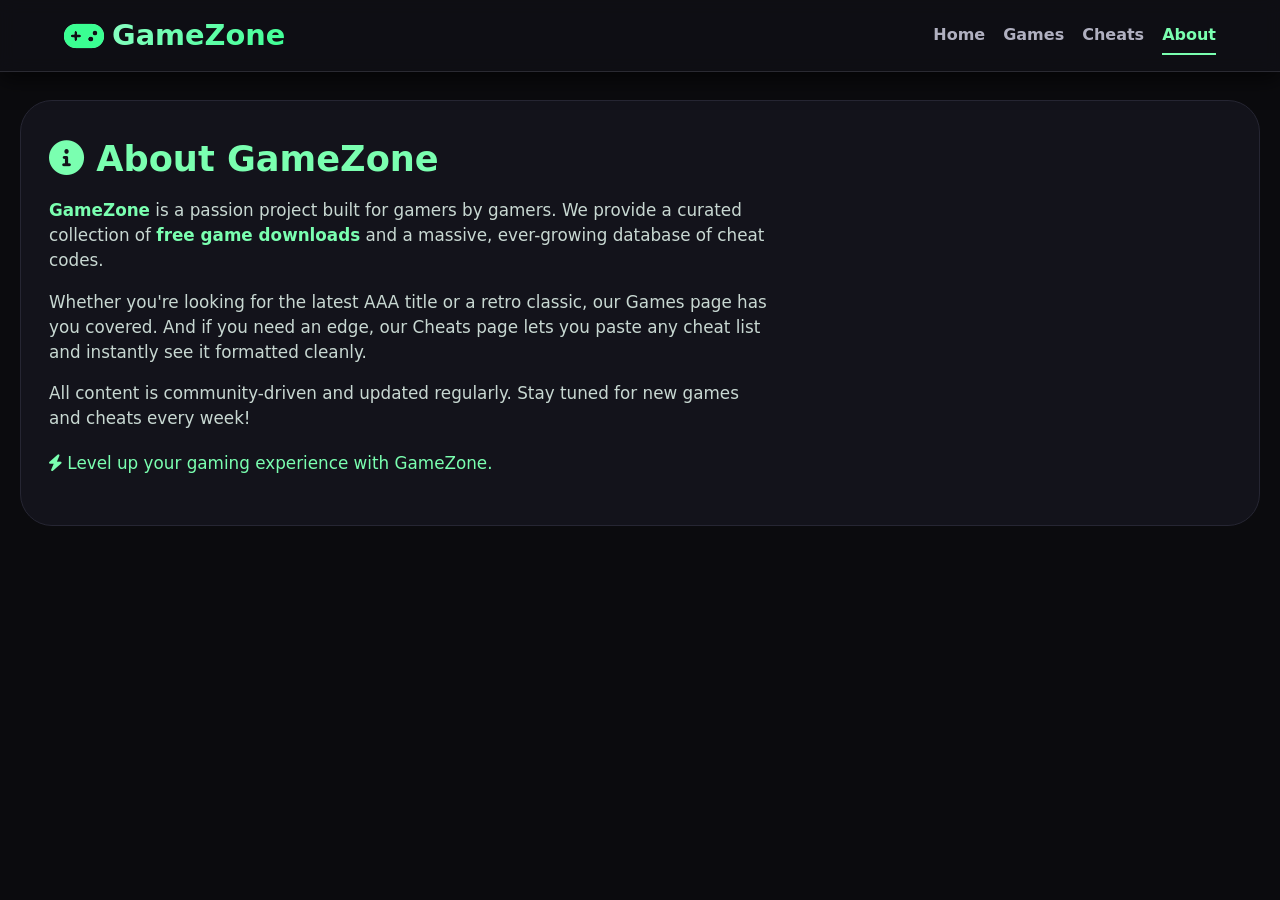
==== about.html @ 816627a4 "myself" ====
<!DOCTYPE html>
<html lang="en">
<head>
  <meta charset="UTF-8" />
  <meta name="viewport" content="width=device-width, initial-scale=1.0" />
  <title>GameZone · About</title>
  <link rel="stylesheet" href="https://cdnjs.cloudflare.com/ajax/libs/font-awesome/6.0.0-beta3/css/all.min.css" />
  <style>
    /* ---------- SHARED STYLES (copy to all pages) ---------- */
    * { margin: 0; padding: 0; box-sizing: border-box; font-family: 'Segoe UI', system-ui, sans-serif; }
    body { background: #0b0b0e; color: #f0f0f5; line-height: 1.5; min-height: 100vh; display: flex; flex-direction: column; }
    a { color: #7affb0; text-decoration: none; transition: 0.2s; }

    header {
      background: rgba(16, 16, 22, 0.85);
      backdrop-filter: blur(8px);
      border-bottom: 1px solid #2a2a32;
      padding: 14px 5%;
      display: flex;
      flex-wrap: wrap;
      align-items: center;
      justify-content: space-between;
      position: sticky;
      top: 0;
      z-index: 999;
      box-shadow: 0 8px 20px rgba(0,0,0,0.6);
    }
    .logo {
      font-size: 1.8rem;
      font-weight: 700;
      background: linear-gradient(135deg, #a0ffd0, #3aff92);
      -webkit-background-clip: text;
      -webkit-text-fill-color: transparent;
      display: flex;
      align-items: center;
      gap: 8px;
    }
    .logo i { -webkit-text-fill-color: initial; color: #3aff92; font-size: 2rem; }
    nav { display: flex; flex-wrap: wrap; gap: 6px 18px; }
    nav a {
      font-weight: 600;
      font-size: 1rem;
      padding: 6px 0;
      color: #b0b0c0;
      border-bottom: 2px solid transparent;
      transition: 0.25s;
    }
    nav a:hover, nav a.active { color: #7affb0; border-bottom-color: #7affb0; }

    .container { max-width: 1280px; margin: 0 auto; padding: 28px 20px 50px; width: 100%; flex: 1; }
    .about-box { background: #13131b; border: 1px solid #262633; border-radius: 32px; padding: 32px 28px; }
    .about-box h1 { color: #7affb0; font-size: 2.2rem; margin-bottom: 12px; }
    .about-box p { color: #c8d8d2; font-size: 1.05rem; margin-bottom: 16px; max-width: 720px; }
    .highlight-text { color: #7affb0; font-weight: 600; }

    @media (max-width: 480px) {
      header { flex-direction: column; align-items: stretch; gap: 8px; }
      nav { justify-content: center; }
    }
  </style>
</head>
<body>
  <header>
    <div class="logo"><i class="fas fa-gamepad"></i> GameZone</div>
    <nav>
      <a href="index.html">Home</a>
      <a href="games.html">Games</a>
      <a href="cheats.html">Cheats</a>
      <a href="about.html" class="active">About</a>
    </nav>
  </header>
  <div class="container">
    <div class="about-box">
      <h1><i class="fas fa-info-circle"></i> About GameZone</h1>
      <p><span class="highlight-text">GameZone</span> is a passion project built for gamers by gamers. We provide a curated collection of <span class="highlight-text">free game downloads</span> and a massive, ever-growing database of cheat codes.</p>
      <p>Whether you're looking for the latest AAA title or a retro classic, our Games page has you covered. And if you need an edge, our Cheats page lets you paste any cheat list and instantly see it formatted cleanly.</p>
      <p>All content is community-driven and updated regularly. Stay tuned for new games and cheats every week!</p>
      <p style="margin-top: 20px; color: #7affb0;"><i class="fas fa-bolt"></i> Level up your gaming experience with GameZone.</p>
    </div>
  </div>
</body>
</html>
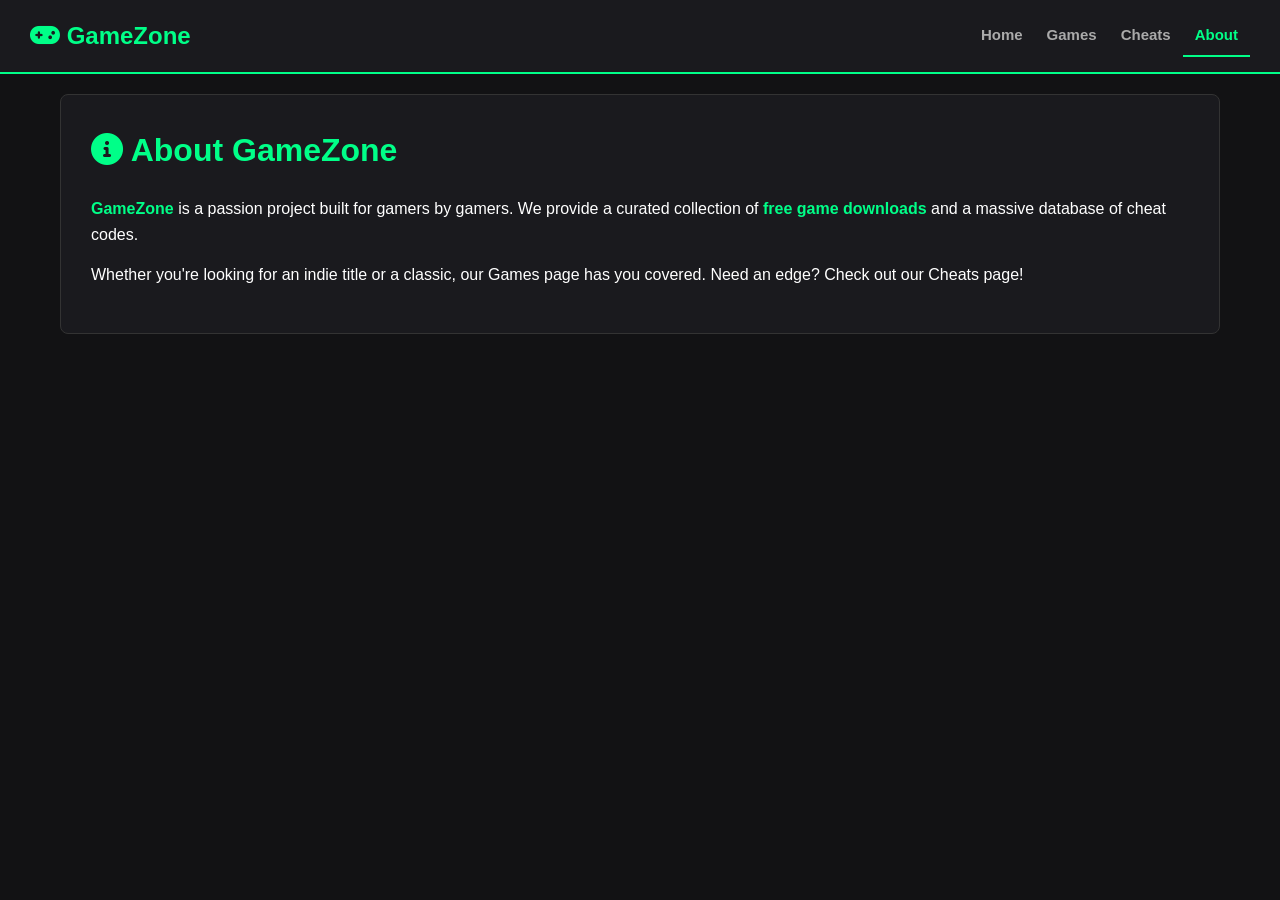
==== commit 09ae5833: "with new gemini i get help" ====
--- a/about.html
+++ b/about.html
@@ -5,59 +5,7 @@
   <meta name="viewport" content="width=device-width, initial-scale=1.0" />
   <title>GameZone · About</title>
   <link rel="stylesheet" href="https://cdnjs.cloudflare.com/ajax/libs/font-awesome/6.0.0-beta3/css/all.min.css" />
-  <style>
-    /* ---------- SHARED STYLES (copy to all pages) ---------- */
-    * { margin: 0; padding: 0; box-sizing: border-box; font-family: 'Segoe UI', system-ui, sans-serif; }
-    body { background: #0b0b0e; color: #f0f0f5; line-height: 1.5; min-height: 100vh; display: flex; flex-direction: column; }
-    a { color: #7affb0; text-decoration: none; transition: 0.2s; }
-
-    header {
-      background: rgba(16, 16, 22, 0.85);
-      backdrop-filter: blur(8px);
-      border-bottom: 1px solid #2a2a32;
-      padding: 14px 5%;
-      display: flex;
-      flex-wrap: wrap;
-      align-items: center;
-      justify-content: space-between;
-      position: sticky;
-      top: 0;
-      z-index: 999;
-      box-shadow: 0 8px 20px rgba(0,0,0,0.6);
-    }
-    .logo {
-      font-size: 1.8rem;
-      font-weight: 700;
-      background: linear-gradient(135deg, #a0ffd0, #3aff92);
-      -webkit-background-clip: text;
-      -webkit-text-fill-color: transparent;
-      display: flex;
-      align-items: center;
-      gap: 8px;
-    }
-    .logo i { -webkit-text-fill-color: initial; color: #3aff92; font-size: 2rem; }
-    nav { display: flex; flex-wrap: wrap; gap: 6px 18px; }
-    nav a {
-      font-weight: 600;
-      font-size: 1rem;
-      padding: 6px 0;
-      color: #b0b0c0;
-      border-bottom: 2px solid transparent;
-      transition: 0.25s;
-    }
-    nav a:hover, nav a.active { color: #7affb0; border-bottom-color: #7affb0; }
-
-    .container { max-width: 1280px; margin: 0 auto; padding: 28px 20px 50px; width: 100%; flex: 1; }
-    .about-box { background: #13131b; border: 1px solid #262633; border-radius: 32px; padding: 32px 28px; }
-    .about-box h1 { color: #7affb0; font-size: 2.2rem; margin-bottom: 12px; }
-    .about-box p { color: #c8d8d2; font-size: 1.05rem; margin-bottom: 16px; max-width: 720px; }
-    .highlight-text { color: #7affb0; font-weight: 600; }
-
-    @media (max-width: 480px) {
-      header { flex-direction: column; align-items: stretch; gap: 8px; }
-      nav { justify-content: center; }
-    }
-  </style>
+  <link rel="stylesheet" href="style.css" />
 </head>
 <body>
   <header>
@@ -72,10 +20,8 @@
   <div class="container">
     <div class="about-box">
       <h1><i class="fas fa-info-circle"></i> About GameZone</h1>
-      <p><span class="highlight-text">GameZone</span> is a passion project built for gamers by gamers. We provide a curated collection of <span class="highlight-text">free game downloads</span> and a massive, ever-growing database of cheat codes.</p>
-      <p>Whether you're looking for the latest AAA title or a retro classic, our Games page has you covered. And if you need an edge, our Cheats page lets you paste any cheat list and instantly see it formatted cleanly.</p>
-      <p>All content is community-driven and updated regularly. Stay tuned for new games and cheats every week!</p>
-      <p style="margin-top: 20px; color: #7affb0;"><i class="fas fa-bolt"></i> Level up your gaming experience with GameZone.</p>
+      <p><span class="highlight-text">GameZone</span> is a passion project built for gamers by gamers. We provide a curated collection of <span class="highlight-text">free game downloads</span> and a massive database of cheat codes.</p>
+      <p>Whether you're looking for an indie title or a classic, our Games page has you covered. Need an edge? Check out our Cheats page!</p>
     </div>
   </div>
 </body>
--- a/style.css
+++ b/style.css
@@ -0,0 +1,376 @@
+/* General Base Styles */
+* { 
+    box-sizing: border-box; 
+    margin: 0; 
+    padding: 0; 
+    font-family: 'Segoe UI', -apple-system, BlinkMacSystemFont, Roboto, sans-serif; 
+}
+body { 
+    background-color: #121214; 
+    color: #fff; 
+    line-height: 1.6; 
+}
+a { 
+    color: #00ff88; 
+    text-decoration: none; 
+    cursor: pointer; 
+}
+/* Prevents links from showing standard text underlines on hover */
+a:hover { 
+    text-decoration: none; 
+}
+
+/* Header & Responsive Navigation */
+header { 
+    background-color: #1a1a1e; 
+    padding: 15px 5%; 
+    display: flex; 
+    flex-direction: column;
+    align-items: center; 
+    gap: 15px;
+    border-bottom: 2px solid #00ff88; 
+    position: sticky; 
+    top: 0; 
+    z-index: 100; 
+}
+.logo { 
+    font-size: 24px; 
+    font-weight: bold; 
+    color: #00ff88; 
+}
+nav {
+    display: flex;
+    flex-wrap: wrap;
+    justify-content: center;
+    gap: 10px;
+}
+/* CHANGED: Target navigation hyperlinks instead of old button tags */
+nav a { 
+    background: none; 
+    border: none; 
+    color: #aaa; 
+    font-size: 15px; 
+    cursor: pointer; 
+    font-weight: 600; 
+    padding: 8px 12px; 
+    transition: 0.3s; 
+    display: inline-block;
+}
+/* CHANGED: Applies underline effects directly to navigation link actions */
+nav a:hover, nav a.active { 
+    color: #00ff88; 
+    border-bottom: 2px solid #00ff88; 
+}
+
+/* Container Structure */
+.container { 
+    max-width: 1200px; 
+    margin: 20px auto; 
+    padding: 0 20px; 
+}
+/* REMOVED .page and .page.active toggle rules because pages no longer hide/show on a single index path */
+h1 { 
+    margin-bottom: 20px; 
+    color: #00ff88; 
+    font-size: 2rem;
+}
+.section-title {
+    margin: 25px 0 15px;
+}
+
+/* Responsive Search Bar */
+.search-container { 
+    margin-bottom: 25px; 
+}
+.search-bar { 
+    width: 100%; 
+    padding: 14px 20px; 
+    background-color: #222226; 
+    border: 1px solid #444; 
+    border-radius: 25px; 
+    color: #fff; 
+    font-size: 16px; 
+    outline: none; 
+    transition: 0.3s; 
+}
+.search-bar:focus { 
+    border-color: #00ff88; 
+    box-shadow: 0 0 8px rgba(0, 255, 136, 0.4); 
+}
+
+/* Hero Banner Component */
+.hero-banner {
+    background: #1a1a1e; 
+    padding: 40px 20px; 
+    border-radius: 8px; 
+    border: 1px solid #333; 
+    text-align: center; 
+    margin-bottom: 30px;
+}
+.hero-banner p {
+    color: #aaa; 
+    margin: 15px 0 25px;
+}
+.hero-buttons {
+    display: flex; 
+    flex-direction: column;
+    gap: 15px; 
+    justify-content: center;
+}
+
+/* Auto-Adapting Grid (No Media Queries Needed For Layout) */
+.grid { 
+    display: grid; 
+    grid-template-columns: repeat(auto-fill, minmax(260px, 1fr)); 
+    gap: 20px; 
+}
+.card { 
+    background-color: #1a1a1e; 
+    border: 1px solid #333; 
+    border-radius: 8px; 
+    padding: 20px; 
+    display: flex;
+    flex-direction: column;
+    justify-content: space-between;
+    transition: 0.3s; 
+}
+.card:hover { 
+    transform: translateY(-5px); 
+    border-color: #00ff88; 
+}
+.card h3 { 
+    margin-bottom: 10px; 
+}
+
+/* UI Buttons & Hyperlink Action Components */
+.btn { 
+    display: block; 
+    padding: 12px 20px; 
+    font-weight: bold; 
+    border-radius: 5px; 
+    border: none; 
+    cursor: pointer; 
+    text-align: center; 
+    margin-top: 15px; 
+    width: 100%; 
+    transition: 0.3s; 
+}
+.accent-btn {
+    background-color: #00ff88; 
+    color: #121214; 
+}
+.accent-btn:hover { 
+    background-color: #00cc6e; 
+    color: #121214; /* Keep text dark color on hover */
+}
+.dark-btn {
+    background: #333; 
+    color: #fff;
+}
+.dark-btn:hover {
+    background: #444;
+    color: #fff; /* Keep text white color on hover */
+}
+
+/* Responsive Cheats Split Screen Layout */
+.cheats-layout { 
+    display: flex; 
+    flex-direction: column;
+    gap: 30px; 
+}
+.main-cheats-content { 
+    order: 1;
+}
+.related-sidebar { 
+    order: 2;
+    background-color: #1a1a1e; 
+    padding: 20px; 
+    border-radius: 8px; 
+    border: 1px solid #333; 
+}
+.related-sidebar h3 { 
+    margin-bottom: 15px; 
+    color: #00ff88; 
+    padding-bottom: 5px; 
+    border-bottom: 1px solid #333; 
+}
+.related-list { 
+    list-style: none; 
+}
+.related-list li { 
+    margin-bottom: 12px; 
+}
+
+/* Cheat Items Display */
+.cheat-detail-box { 
+    background-color: #1a1a1e; 
+    padding: 20px; 
+    border-radius: 8px; 
+    border: 1px solid #333; 
+    margin-top: 15px; 
+}
+.cheat-item { 
+    background: #222226; 
+    padding: 15px; 
+    border-radius: 6px; 
+    margin-bottom: 15px; 
+    border-left: 4px solid #00ff88; 
+}
+.back-link { 
+    display: inline-block; 
+    margin-bottom: 15px; 
+    color: #aaa; 
+    font-weight: bold; 
+}
+
+/* About Box */
+.about-box {
+    background: #1a1a1e; 
+    padding: 30px; 
+    border-radius: 8px; 
+    border: 1px solid #333;
+}
+.about-box p {
+    margin-bottom: 15px;
+}
+.highlight-text {
+    color: #00ff88; 
+    font-weight: bold;
+}
+
+/* Desktop Media Queries */
+@media (min-width: 768px) {
+    header {
+        flex-direction: row;
+        justify-content: space-between;
+        padding: 15px 30px;
+    }
+    nav {
+        gap: 0;
+    }
+    .hero-buttons {
+        flex-direction: row;
+    }
+    /* Fixed: Prevents the inline hero-buttons (a links) from taking up 100% width on desktop layout */
+    .hero-buttons .btn {
+        width: auto;
+        margin-top: 0;
+    }
+    .hero-banner {
+        padding: 50px;
+    }
+    .cheats-layout { 
+        flex-direction: row; 
+    }
+    .main-cheats-content { 
+        flex: 3; 
+        order: 1;
+    }
+    .related-sidebar { 
+        flex: 1; 
+        order: 2;
+        height: fit-content; 
+    }
+}
+
+/* Cheats Page Fixes and Search Box Layout additions */
+.controls { 
+    margin-bottom: 30px; 
+    display: flex; 
+    flex-direction: column; 
+    align-items: center; 
+    gap: 15px; 
+}
+
+.search-box { 
+    background-color: #1f1f1f; 
+    color: #ffffff; 
+    border: 2px solid #333; 
+    padding: 12px 20px; 
+    font-size: 16px; 
+    border-radius: 5px; 
+    outline: none; 
+    width: 100%; 
+    max-width: 300px; 
+    transition: border-color 0.3s ease; 
+}
+
+.search-box:focus { 
+    border-color: #00ffcc; 
+}
+
+select { 
+    background-color: #1f1f1f; 
+    color: #00ffcc; 
+    border: 2px solid #00ffcc; 
+    padding: 10px 20px; 
+    font-size: 16px; 
+    border-radius: 5px; 
+    outline: none; 
+    cursor: pointer; 
+    width: 100%; 
+    max-width: 344px; 
+}
+
+#cheats-container { 
+    max-width: 600px; 
+    margin: 0 auto; 
+    text-align: left; 
+}
+
+.cheat-card { 
+    background-color: #1f1f1f; 
+    border-left: 5px solid #00ffcc; 
+    padding: 15px; 
+    margin-bottom: 15px; 
+    border-radius: 4px; 
+    box-shadow: 0 4px 6px rgba(0,0,0,0.3); 
+}
+
+.cheat-name { 
+    font-size: 18px; 
+    font-weight: bold; 
+    margin-bottom: 5px; 
+    color: #ffffff; 
+}
+
+.cheat-code { 
+    display: inline-block; 
+    background-color: #333333; 
+    color: #ff007f; 
+    font-family: monospace; 
+    padding: 4px 8px; 
+    border-radius: 4px; 
+    font-size: 16px; 
+    font-weight: bold; 
+    margin-bottom: 8px; 
+    border: 1px solid #555; 
+}
+
+.cheat-desc { 
+    color: #aaaaaa; 
+    font-size: 14px; 
+    margin: 0; 
+}
+
+#cheats-games-grid { 
+    display: grid; 
+    grid-template-columns: repeat(auto-fit, minmax(200px, 1fr)); 
+    gap: 20px; 
+    max-width: 1000px; 
+    margin: 30px auto; 
+}
+
+.card { 
+    background-color: #1f1f1f; 
+    border: 1px solid #333; 
+    padding: 20px; 
+    border-radius: 8px; 
+    text-align: center; 
+    transition: transform 0.2s; 
+}
+
+.card:hover { 
+    transform: translateY(-5px); 
+    border-color: #00ffcc; 
+}
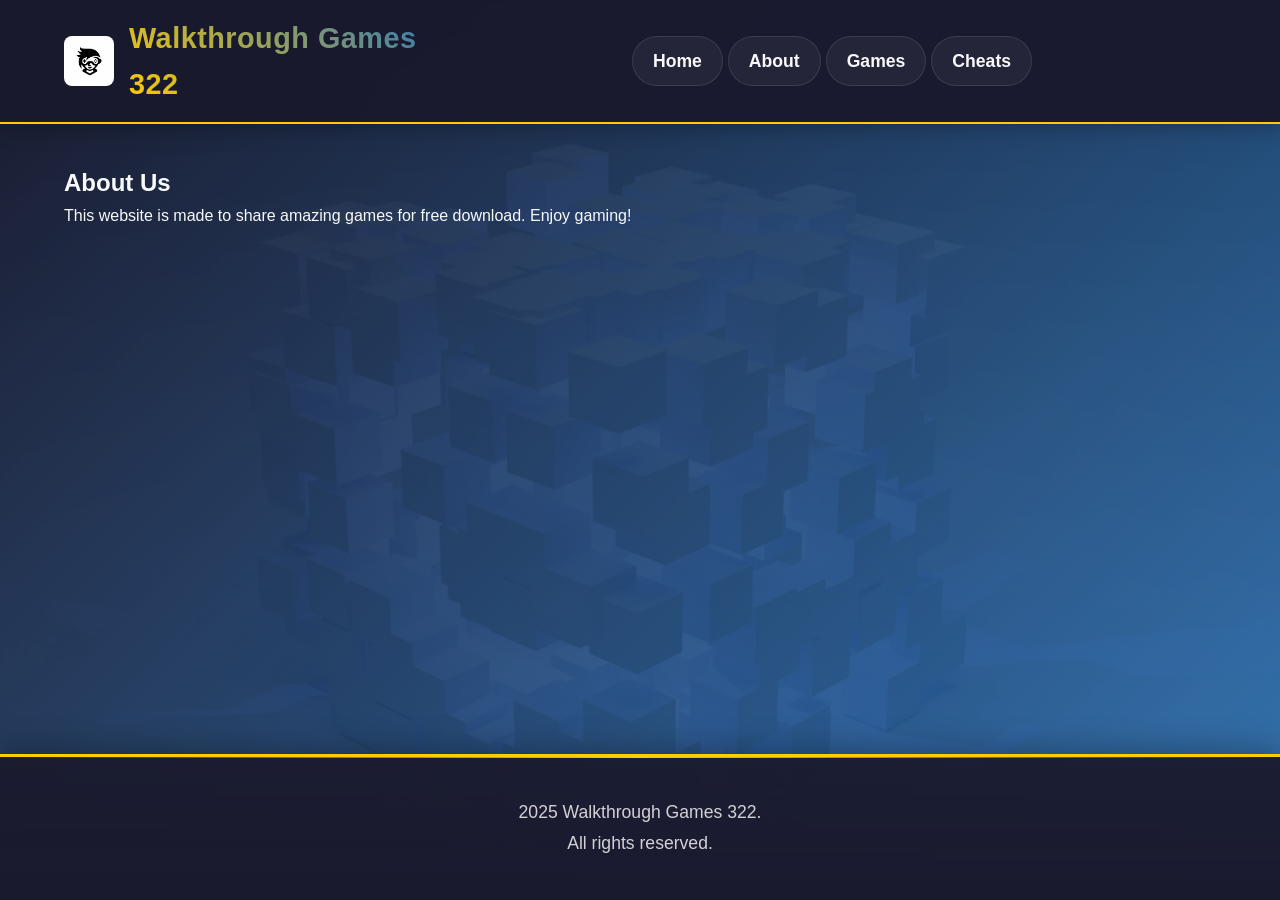
==== commit b00c462b: "my actual web" ====
--- a/about.html
+++ b/about.html
@@ -1,28 +1,42 @@
+<!-- about.html -->
 <!DOCTYPE html>
 <html lang="en">
 <head>
-  <meta charset="UTF-8" />
-  <meta name="viewport" content="width=device-width, initial-scale=1.0" />
-  <title>GameZone · About</title>
-  <link rel="stylesheet" href="https://cdnjs.cloudflare.com/ajax/libs/font-awesome/6.0.0-beta3/css/all.min.css" />
-  <link rel="stylesheet" href="style.css" />
+<link rel="icon" href="favicon.ico" type="image/x-icon">
+
+  <meta charset="UTF-8">
+  <meta name="viewport" content="width=device-width, initial-scale=1.0">
+  <title>About - Walkthrough Games 322</title>
+  <link rel="stylesheet" href="style.css">
+  <link href="https://fonts.googleapis.com/css2?family=Open+Sans&display=swap" rel="stylesheet">
 </head>
 <body>
-  <header>
-    <div class="logo"><i class="fas fa-gamepad"></i> GameZone</div>
-    <nav>
+
+<header>
+  <div class="header-left">
+    <img src="images/logo.png" alt="Walkthrough Games 322 Logo" class="logo">
+    <h1>Walkthrough Games 322</h1>
+  </div>
+  <nav>
+    
       <a href="index.html">Home</a>
+      <a href="about.html">About</a>
       <a href="games.html">Games</a>
-      <a href="cheats.html">Cheats</a>
-      <a href="about.html" class="active">About</a>
-    </nav>
-  </header>
-  <div class="container">
-    <div class="about-box">
-      <h1><i class="fas fa-info-circle"></i> About GameZone</h1>
-      <p><span class="highlight-text">GameZone</span> is a passion project built for gamers by gamers. We provide a curated collection of <span class="highlight-text">free game downloads</span> and a massive database of cheat codes.</p>
-      <p>Whether you're looking for an indie title or a classic, our Games page has you covered. Need an edge? Check out our Cheats page!</p>
-    </div>
-  </div>
+       <a href="cheats.html">Cheats</a>
+    
+  </nav>
+</header>
+
+<main>
+  <section class="about-section fade-in">
+    <h2>About Us</h2>
+    <p>This website is made to share amazing games for free download. Enjoy gaming!</p>
+  </section>
+</main>
+<footer>
+  <p> 2025 Walkthrough Games 322. <br> All rights reserved.</p>
+</footer>
+
+
 </body>
-</html>+</html>
--- a/style.css
+++ b/style.css
@@ -1,376 +1,1029 @@
-/* General Base Styles */
-* { 
-    box-sizing: border-box; 
-    margin: 0; 
-    padding: 0; 
-    font-family: 'Segoe UI', -apple-system, BlinkMacSystemFont, Roboto, sans-serif; 
-}
-body { 
-    background-color: #121214; 
-    color: #fff; 
-    line-height: 1.6; 
-}
-a { 
-    color: #00ff88; 
-    text-decoration: none; 
-    cursor: pointer; 
-}
-/* Prevents links from showing standard text underlines on hover */
-a:hover { 
-    text-decoration: none; 
-}
-
-/* Header & Responsive Navigation */
-header { 
-    background-color: #1a1a1e; 
-    padding: 15px 5%; 
-    display: flex; 
+* {
+  box-sizing: border-box;
+  margin: 0;
+  padding: 0;
+}
+
+/* Modern Color Palette */
+:root {
+  --primary: #2a75bb; /* Nintendo blue */
+  --secondary: #ffcc00; /* Nintendo yellow */
+  --dark: #1a1a2e;
+  --light: #f8f9fa;
+  --accent: #e63946;
+  --success: #4CAF50;
+  --info: #00b4d8;
+  --search-bg: rgba(255, 255, 255, 0.1);
+  --card-bg: rgba(255, 255, 255, 0.08);
+}
+
+/* Modern Base Styles */
+body {
+  margin: 0;
+  font-family: 'Poppins', 'Segoe UI', Tahoma, Geneva, Verdana, sans-serif;
+  background-color: var(--dark);
+  color: var(--light);
+  background-image: url('images/gaming-bg.jpg');
+  background-size: cover;
+  background-attachment: fixed;
+  background-position: center;
+  background-repeat: no-repeat;
+  line-height: 1.6;
+  min-height: 100vh;
+  display: flex;
+  flex-direction: column;
+}
+
+/* Modern Overlay */
+body::before {
+  content: "";
+  position: fixed;
+  top: 0;
+  left: 0;
+  right: 0;
+  bottom: 0;
+  background: linear-gradient(135deg, rgba(26, 26, 46, 0.95) 0%, rgba(42, 117, 187, 0.85) 100%);
+  z-index: -1;
+}
+
+/* Loading Animation */
+.loading::before {
+  content: '';
+  position: fixed;
+  top: 0;
+  left: 0;
+  right: 0;
+  bottom: 0;
+  background: var(--dark);
+  z-index: 9999;
+  display: flex;
+  justify-content: center;
+  align-items: center;
+}
+
+.loading::after {
+  content: '';
+  width: 50px;
+  height: 50px;
+  border: 5px solid rgba(255, 255, 255, 0.1);
+  border-radius: 50%;
+  border-top-color: var(--secondary);
+  animation: spin 1s linear infinite;
+}
+
+@keyframes spin {
+  to { transform: rotate(360deg); }
+}
+
+/* ===== HEADER & NAVIGATION ===== */
+header {
+  background-color: rgba(26, 26, 46, 0.98);
+  padding: 15px 5%;
+  box-shadow: 0 4px 20px rgba(0, 0, 0, 0.25);
+  position: sticky;
+  top: 0;
+  z-index: 1000;
+  display: flex;
+  align-items: center;
+  justify-content: space-between;
+  flex-wrap: wrap;
+  backdrop-filter: blur(15px);
+  -webkit-backdrop-filter: blur(15px);
+  border-bottom: 2px solid var(--secondary);
+}
+
+.header-left {
+  display: flex;
+  align-items: center;
+  gap: 15px;
+  flex: 1;
+  min-width: 250px;
+}
+
+.logo {
+  height: 50px;
+  width: auto;
+  transition: transform 0.3s ease;
+  border-radius: 8px;
+}
+
+.logo:hover {
+  transform: rotate(5deg) scale(1.1);
+  box-shadow: 0 0 15px rgba(255, 204, 0, 0.5);
+}
+
+header h1 {
+  margin: 0;
+  font-size: 1.8rem;
+  font-weight: 800;
+  background: linear-gradient(45deg, var(--secondary), var(--primary));
+  -webkit-background-clip: text;
+  background-clip: text;
+  color: transparent;
+  transition: all 0.3s ease;
+  letter-spacing: 0.5px;
+}
+
+header h1:hover {
+  text-shadow: 0 0 20px rgba(255, 204, 0, 0.7);
+}
+
+/* Modern Navigation */
+nav {
+  display: flex;
+  gap: 5px;
+  flex-wrap: wrap;
+  justify-content: center;
+  flex: 2;
+  min-width: 300px;
+}
+
+nav a {
+  text-decoration: none;
+  color: var(--light);
+  font-weight: 600;
+  font-size: 1.1rem;
+  padding: 10px 20px;
+  border-radius: 30px;
+  transition: all 0.3s ease;
+  position: relative;
+  display: inline-block;
+  text-align: center;
+  background: rgba(255, 255, 255, 0.05);
+  border: 1px solid rgba(255, 255, 255, 0.1);
+}
+
+nav a:hover {
+  color: var(--secondary);
+  background: rgba(42, 117, 187, 0.2);
+  transform: translateY(-2px);
+  box-shadow: 0 5px 15px rgba(42, 117, 187, 0.3);
+}
+
+nav a.active {
+  color: var(--secondary);
+  background: rgba(42, 117, 187, 0.3);
+  border-color: var(--secondary);
+  box-shadow: 0 0 15px rgba(255, 204, 0, 0.3);
+}
+
+/* ===== SEARCH BAR ===== */
+.search-container {
+  display: flex;
+  gap: 10px;
+  margin: 15px auto;
+  max-width: 500px;
+  width: 100%;
+  justify-content: center;
+  order: 3;
+  flex-basis: 100%;
+}
+
+.search-input {
+  flex: 1;
+  padding: 12px 20px;
+  border: 2px solid rgba(255, 255, 255, 0.2);
+  border-radius: 30px;
+  background: var(--search-bg);
+  color: var(--light);
+  font-size: 1rem;
+  backdrop-filter: blur(10px);
+  transition: all 0.3s ease;
+  min-width: 200px;
+}
+
+.search-input:focus {
+  outline: none;
+  border-color: var(--secondary);
+  background: rgba(255, 255, 255, 0.15);
+  box-shadow: 0 0 20px rgba(255, 204, 0, 0.3);
+}
+
+.search-button {
+  padding: 12px 25px;
+  background: linear-gradient(45deg, var(--primary), var(--info));
+  color: white;
+  border: none;
+  border-radius: 30px;
+  font-weight: 600;
+  cursor: pointer;
+  transition: all 0.3s ease;
+  display: flex;
+  align-items: center;
+  gap: 8px;
+  white-space: nowrap;
+}
+
+.search-button:hover {
+  background: linear-gradient(45deg, var(--info), var(--primary));
+  transform: translateY(-2px);
+  box-shadow: 0 8px 20px rgba(42, 117, 187, 0.4);
+}
+
+/* Search Results Dropdown */
+.search-results {
+  position: absolute;
+  top: 100%;
+  left: 0;
+  right: 0;
+  background: rgba(26, 26, 46, 0.98);
+  border-radius: 10px;
+  margin-top: 10px;
+  padding: 15px;
+  box-shadow: 0 10px 30px rgba(0, 0, 0, 0.4);
+  border: 1px solid rgba(255, 255, 255, 0.1);
+  backdrop-filter: blur(20px);
+  z-index: 1000;
+  display: none;
+  max-height: 400px;
+  overflow-y: auto;
+}
+
+.search-result-item {
+  padding: 12px 15px;
+  margin: 5px 0;
+  background: rgba(255, 255, 255, 0.05);
+  border-radius: 8px;
+  cursor: pointer;
+  transition: all 0.3s ease;
+  border-left: 3px solid transparent;
+}
+
+.search-result-item:hover {
+  background: rgba(42, 117, 187, 0.2);
+  border-left-color: var(--secondary);
+  transform: translateX(5px);
+}
+
+.search-result-item h4 {
+  color: var(--secondary);
+  margin-bottom: 5px;
+  font-size: 1.1rem;
+}
+
+.search-result-item p {
+  color: rgba(255, 255, 255, 0.7);
+  font-size: 0.9rem;
+  margin: 0;
+}
+
+/* ===== MAIN CONTENT ===== */
+main {
+  padding: 40px 5%;
+  flex: 1;
+  position: relative;
+  max-width: 1400px;
+  margin: 0 auto;
+  width: 100%;
+}
+
+/* Modern Cards */
+.card {
+  background: var(--card-bg);
+  backdrop-filter: blur(15px);
+  -webkit-backdrop-filter: blur(15px);
+  border-radius: 15px;
+  padding: 30px;
+  box-shadow: 0 10px 40px rgba(0, 0, 0, 0.3);
+  border: 1px solid rgba(255, 255, 255, 0.1);
+  transition: transform 0.3s ease, box-shadow 0.3s ease;
+  margin-bottom: 30px;
+}
+
+.card:hover {
+  transform: translateY(-8px);
+  box-shadow: 0 15px 50px rgba(0, 0, 0, 0.4);
+  border-color: rgba(255, 204, 0, 0.3);
+}
+
+/* ===== HOME SECTION ===== */
+.home-section {
+  text-align: center;
+  padding: 60px 20px;
+  background: rgba(26, 26, 46, 0.6);
+  border-radius: 20px;
+  backdrop-filter: blur(10px);
+  margin: 30px auto;
+  max-width: 1000px;
+  border: 2px solid rgba(255, 204, 0, 0.2);
+  box-shadow: 0 20px 60px rgba(0, 0, 0, 0.4);
+}
+
+.home-section h2 {
+  font-size: 2.8rem;
+  margin-bottom: 20px;
+  background: linear-gradient(45deg, var(--secondary), var(--primary));
+  -webkit-background-clip: text;
+  background-clip: text;
+  color: transparent;
+  text-shadow: 0 5px 15px rgba(0, 0, 0, 0.3);
+}
+
+.home-section p {
+  font-size: 1.2rem;
+  color: rgba(255, 255, 255, 0.9);
+  max-width: 700px;
+  margin: 0 auto 30px;
+  line-height: 1.8;
+}
+
+/* ===== GAMES & CHEATS SECTIONS ===== */
+.games-section, .cheats-section {
+  padding: 40px 0;
+}
+
+.games-section h2, .cheats-section h2 {
+  text-align: center;
+  font-size: 2.5rem;
+  margin-bottom: 40px;
+  color: var(--secondary);
+  position: relative;
+  padding-bottom: 15px;
+}
+
+.games-section h2::after, .cheats-section h2::after {
+  content: '';
+  position: absolute;
+  bottom: 0;
+  left: 50%;
+  transform: translateX(-50%);
+  width: 100px;
+  height: 4px;
+  background: linear-gradient(90deg, transparent, var(--secondary), transparent);
+  border-radius: 2px;
+}
+
+/* Game Cards */
+.game-card {
+  background: var(--card-bg);
+  backdrop-filter: blur(15px);
+  border-radius: 15px;
+  padding: 25px;
+  margin-bottom: 25px;
+  transition: all 0.3s ease;
+  border: 1px solid rgba(255, 255, 255, 0.1);
+  display: flex;
+  flex-wrap: wrap;
+  gap: 25px;
+  align-items: center;
+}
+
+.game-card:hover {
+  transform: translateY(-5px);
+  border-color: var(--secondary);
+  box-shadow: 0 15px 40px rgba(255, 204, 0, 0.2);
+}
+
+.game-card img {
+  width: 200px;
+  height: 140px;
+  object-fit: cover;
+  border-radius: 12px;
+  flex-shrink: 0;
+  box-shadow: 0 8px 25px rgba(0, 0, 0, 0.5);
+  border: 2px solid rgba(255, 255, 255, 0.1);
+}
+
+.game-info {
+  flex: 1 1 300px;
+  display: flex;
+  flex-direction: column;
+  justify-content: center;
+  color: var(--light);
+}
+
+.game-title {
+  font-size: 1.8rem;
+  font-weight: 700;
+  margin-bottom: 12px;
+  background: linear-gradient(45deg, var(--secondary), var(--primary));
+  -webkit-background-clip: text;
+  color: transparent;
+  letter-spacing: 0.5px;
+}
+
+.game-description {
+  font-size: 1.1rem;
+  margin-bottom: 20px;
+  line-height: 1.7;
+  color: rgba(255, 255, 255, 0.9);
+}
+
+/* ===== CHEATS SYSTEM ===== */
+.cheats-container {
+  display: grid;
+  grid-template-columns: 1fr 3fr;
+  gap: 30px;
+  margin-top: 30px;
+}
+
+.button-row {
+  display: grid;
+  grid-template-columns: repeat(auto-fill, minmax(200px, 1fr));
+  gap: 15px;
+  margin-bottom: 20px;
+}
+
+.cheat-btn {
+  padding: 15px 20px;
+  background: rgba(255, 255, 255, 0.05);
+  color: white;
+  border: 2px solid rgba(255, 255, 255, 0.1);
+  border-radius: 10px;
+  cursor: pointer;
+  transition: all 0.3s ease;
+  font-weight: 600;
+  text-align: left;
+  font-size: 1.1rem;
+}
+
+.cheat-btn:hover, .cheat-btn.active {
+  background: linear-gradient(45deg, var(--primary), var(--info));
+  border-color: transparent;
+  transform: translateY(-3px) scale(1.02);
+  box-shadow: 0 8px 20px rgba(42, 117, 187, 0.4);
+}
+
+.cheat-text {
+  display: none;
+  background: rgba(26, 26, 46, 0.9);
+  padding: 35px;
+  border-radius: 15px;
+  border-left: 5px solid var(--secondary);
+  box-shadow: 0 10px 40px rgba(0, 0, 0, 0.4);
+  backdrop-filter: blur(10px);
+}
+
+.cheat-text.active {
+  display: block;
+  animation: fadeIn 0.5s ease-out;
+}
+
+.cheat-text h1 {
+  color: var(--secondary);
+  margin-top: 0;
+  font-size: 2.2rem;
+  border-bottom: 3px solid rgba(255, 204, 0, 0.3);
+  padding-bottom: 15px;
+  margin-bottom: 25px;
+}
+
+.cheat-text p {
+  margin: 15px 0;
+  padding-left: 20px;
+  position: relative;
+  font-size: 1.1rem;
+  line-height: 1.8;
+}
+
+.cheat-text p::before {
+  content: '▶';
+  color: var(--secondary);
+  position: absolute;
+  left: 0;
+  font-size: 0.9rem;
+}
+
+.action {
+  color: var(--accent);
+  font-weight: 700;
+  font-size: 1.2rem;
+  margin: 25px 0 15px !important;
+  padding-left: 0 !important;
+}
+
+.action::before {
+  content: '⚡';
+  margin-right: 10px;
+}
+
+/* ===== BUTTONS ===== */
+.btn {
+  display: inline-block;
+  background: linear-gradient(45deg, var(--primary), var(--info));
+  color: white;
+  padding: 14px 28px;
+  border: none;
+  border-radius: 50px;
+  font-size: 1.1rem;
+  font-weight: 600;
+  cursor: pointer;
+  transition: all 0.3s ease;
+  box-shadow: 0 6px 20px rgba(42, 117, 187, 0.4);
+  text-decoration: none;
+  text-align: center;
+  letter-spacing: 0.5px;
+}
+
+.btn:hover {
+  transform: translateY(-4px) scale(1.05);
+  box-shadow: 0 12px 25px rgba(42, 117, 187, 0.5);
+  background: linear-gradient(45deg, var(--info), var(--primary));
+}
+
+.toggle-game-details {
+  background: linear-gradient(45deg, var(--primary), var(--info));
+  color: white;
+  padding: 12px 24px;
+  border: none;
+  border-radius: 50px;
+  font-size: 1rem;
+  font-weight: 600;
+  cursor: pointer;
+  box-shadow: 0 4px 15px rgba(42, 117, 187, 0.3);
+  transition: all 0.3s ease;
+  margin-top: 15px;
+}
+
+.toggle-game-details:hover {
+  transform: translateY(-3px);
+  box-shadow: 0 8px 20px rgba(42, 117, 187, 0.4);
+  background: linear-gradient(45deg, var(--info), var(--primary));
+}
+
+.download-btn {
+  padding: 14px 28px;
+  background: linear-gradient(45deg, var(--success), #2e7d32);
+  color: white;
+  font-size: 1.1rem;
+  border: none;
+  border-radius: 50px;
+  cursor: pointer;
+  transition: all 0.3s ease;
+  font-weight: 600;
+  box-shadow: 0 6px 20px rgba(76, 175, 80, 0.4);
+  display: inline-flex;
+  align-items: center;
+  gap: 10px;
+  margin-top: 15px;
+}
+
+.download-btn:hover {
+  background: linear-gradient(45deg, #2e7d32, var(--success));
+  transform: translateY(-3px) scale(1.05);
+  box-shadow: 0 10px 25px rgba(76, 175, 80, 0.5);
+}
+
+.download-btn:disabled,
+.downloaded {
+  background: #2e7d32 !important;
+  cursor: default;
+  box-shadow: none;
+  transform: none !important;
+}
+
+/* ===== FOOTER ===== */
+footer {
+  background: linear-gradient(180deg, rgba(26, 26, 46, 0.95) 0%, rgba(26, 26, 46, 1) 100%);
+  text-align: center;
+  padding: 40px 5%;
+  font-size: 1rem;
+  position: relative;
+  width: 100%;
+  margin-top: auto;
+  border-top: 3px solid var(--secondary);
+  box-shadow: 0 -5px 30px rgba(0, 0, 0, 0.3);
+}
+
+footer::before {
+  content: '';
+  position: absolute;
+  top: 0;
+  left: 0;
+  right: 0;
+  height: 1px;
+  background: linear-gradient(90deg, transparent, var(--secondary), transparent);
+}
+
+footer p {
+  margin: 0;
+  color: rgba(255, 255, 255, 0.8);
+  font-size: 1.1rem;
+  line-height: 1.8;
+}
+
+.footer-links {
+  display: flex;
+  justify-content: center;
+  gap: 30px;
+  margin-bottom: 20px;
+  flex-wrap: wrap;
+}
+
+.footer-links a {
+  color: rgba(255, 255, 255, 0.8);
+  text-decoration: none;
+  transition: all 0.3s ease;
+  padding: 8px 15px;
+  border-radius: 20px;
+  background: rgba(255, 255, 255, 0.05);
+}
+
+.footer-links a:hover {
+  color: var(--secondary);
+  background: rgba(255, 204, 0, 0.1);
+  transform: translateY(-2px);
+}
+
+/* ===== ANIMATIONS ===== */
+@keyframes fadeIn {
+  from {
+    opacity: 0;
+    transform: translateY(30px);
+  }
+  to {
+    opacity: 1;
+    transform: translateY(0);
+  }
+}
+
+.fade-in {
+  animation: fadeIn 0.8s ease-out forwards;
+}
+
+@keyframes slideIn {
+  from {
+    opacity: 0;
+    transform: translateX(-20px);
+  }
+  to {
+    opacity: 1;
+    transform: translateX(0);
+  }
+}
+
+.slide-in {
+  animation: slideIn 0.5s ease-out forwards;
+}
+
+/* Back to Top Button */
+.back-to-top {
+  position: fixed;
+  bottom: 30px;
+  right: 30px;
+  background: linear-gradient(45deg, var(--primary), var(--info));
+  color: white;
+  width: 50px;
+  height: 50px;
+  border-radius: 50%;
+  border: none;
+  cursor: pointer;
+  display: none;
+  align-items: center;
+  justify-content: center;
+  font-size: 1.5rem;
+  z-index: 100;
+  box-shadow: 0 5px 20px rgba(42, 117, 187, 0.4);
+  transition: all 0.3s ease;
+}
+
+.back-to-top:hover {
+  transform: translateY(-5px) scale(1.1);
+  box-shadow: 0 10px 25px rgba(42, 117, 187, 0.6);
+}
+
+/* Toast Notifications */
+.toast {
+  position: fixed;
+  bottom: 30px;
+  left: 50%;
+  transform: translateX(-50%);
+  background: rgba(26, 26, 46, 0.95);
+  color: white;
+  padding: 15px 30px;
+  border-radius: 50px;
+  box-shadow: 0 10px 30px rgba(0, 0, 0, 0.4);
+  z-index: 1000;
+  opacity: 0;
+  transition: opacity 0.3s ease;
+  border: 2px solid var(--secondary);
+  backdrop-filter: blur(10px);
+}
+
+.toast.show {
+  opacity: 1;
+}
+
+.toast-success {
+  border-color: var(--success);
+  background: rgba(26, 26, 46, 0.95);
+}
+
+.toast-error {
+  border-color: var(--accent);
+  background: rgba(26, 26, 46, 0.95);
+}
+
+/* ===== RESPONSIVE DESIGN ===== */
+
+/* Large Desktops */
+@media (max-width: 1200px) {
+  .cheats-container {
+    grid-template-columns: 1fr;
+    gap: 20px;
+  }
+  
+  .button-row {
+    grid-template-columns: repeat(auto-fill, minmax(180px, 1fr));
+  }
+}
+
+/* Tablets and Small Laptops */
+@media (max-width: 992px) {
+  header {
     flex-direction: column;
-    align-items: center; 
     gap: 15px;
-    border-bottom: 2px solid #00ff88; 
-    position: sticky; 
-    top: 0; 
-    z-index: 100; 
-}
-.logo { 
-    font-size: 24px; 
-    font-weight: bold; 
-    color: #00ff88; 
-}
-nav {
-    display: flex;
-    flex-wrap: wrap;
+    text-align: center;
+  }
+  
+  .header-left {
+    flex-direction: column;
+    text-align: center;
+    min-width: auto;
+  }
+  
+  nav {
+    width: 100%;
     justify-content: center;
+  }
+  
+  nav a {
+    padding: 8px 15px;
+    font-size: 1rem;
+  }
+  
+  .search-container {
+    order: 2;
+    margin: 10px auto;
+  }
+  
+  .game-card {
+    flex-direction: column;
+    text-align: center;
+  }
+  
+  .game-card img {
+    width: 100%;
+    max-width: 300px;
+    height: auto;
+    aspect-ratio: 16/9;
+  }
+  
+  .home-section h2 {
+    font-size: 2.2rem;
+  }
+  
+  .home-section p {
+    font-size: 1.1rem;
+  }
+}
+
+/* Tablets */
+@media (max-width: 768px) {
+  main {
+    padding: 30px 3%;
+  }
+  
+  .home-section {
+    padding: 40px 15px;
+  }
+  
+  .home-section h2 {
+    font-size: 2rem;
+  }
+  
+  .games-section h2,
+  .cheats-section h2 {
+    font-size: 2rem;
+  }
+  
+  .card {
+    padding: 25px;
+  }
+  
+  .cheat-text {
+    padding: 25px;
+  }
+  
+  .cheat-text h1 {
+    font-size: 1.8rem;
+  }
+  
+  .footer-links {
+    gap: 20px;
+  }
+  
+  .footer-links a {
+    padding: 6px 12px;
+    font-size: 0.9rem;
+  }
+}
+
+/* Mobile Phones */
+@media (max-width: 576px) {
+  header {
+    padding: 15px 3%;
+  }
+  
+  nav {
+    flex-direction: column;
+    align-items: center;
     gap: 10px;
-}
-/* CHANGED: Target navigation hyperlinks instead of old button tags */
-nav a { 
-    background: none; 
-    border: none; 
-    color: #aaa; 
-    font-size: 15px; 
-    cursor: pointer; 
-    font-weight: 600; 
-    padding: 8px 12px; 
-    transition: 0.3s; 
-    display: inline-block;
-}
-/* CHANGED: Applies underline effects directly to navigation link actions */
-nav a:hover, nav a.active { 
-    color: #00ff88; 
-    border-bottom: 2px solid #00ff88; 
-}
-
-/* Container Structure */
-.container { 
-    max-width: 1200px; 
-    margin: 20px auto; 
-    padding: 0 20px; 
-}
-/* REMOVED .page and .page.active toggle rules because pages no longer hide/show on a single index path */
-h1 { 
-    margin-bottom: 20px; 
-    color: #00ff88; 
-    font-size: 2rem;
-}
-.section-title {
-    margin: 25px 0 15px;
-}
-
-/* Responsive Search Bar */
-.search-container { 
-    margin-bottom: 25px; 
-}
-.search-bar { 
-    width: 100%; 
-    padding: 14px 20px; 
-    background-color: #222226; 
-    border: 1px solid #444; 
-    border-radius: 25px; 
-    color: #fff; 
-    font-size: 16px; 
-    outline: none; 
-    transition: 0.3s; 
-}
-.search-bar:focus { 
-    border-color: #00ff88; 
-    box-shadow: 0 0 8px rgba(0, 255, 136, 0.4); 
-}
-
-/* Hero Banner Component */
-.hero-banner {
-    background: #1a1a1e; 
-    padding: 40px 20px; 
-    border-radius: 8px; 
-    border: 1px solid #333; 
-    text-align: center; 
-    margin-bottom: 30px;
-}
-.hero-banner p {
-    color: #aaa; 
-    margin: 15px 0 25px;
-}
-.hero-buttons {
-    display: flex; 
+  }
+  
+  nav a {
+    width: 100%;
+    max-width: 250px;
+    padding: 12px;
+  }
+  
+  .search-container {
     flex-direction: column;
-    gap: 15px; 
-    justify-content: center;
-}
-
-/* Auto-Adapting Grid (No Media Queries Needed For Layout) */
-.grid { 
-    display: grid; 
-    grid-template-columns: repeat(auto-fill, minmax(260px, 1fr)); 
-    gap: 20px; 
-}
-.card { 
-    background-color: #1a1a1e; 
-    border: 1px solid #333; 
-    border-radius: 8px; 
-    padding: 20px; 
-    display: flex;
+    gap: 10px;
+  }
+  
+  .search-input,
+  .search-button {
+    width: 100%;
+  }
+  
+  .home-section {
+    padding: 30px 10px;
+  }
+  
+  .home-section h2 {
+    font-size: 1.8rem;
+  }
+  
+  .home-section p {
+    font-size: 1rem;
+  }
+  
+  .game-card {
+    padding: 20px;
+  }
+  
+  .game-title {
+    font-size: 1.5rem;
+  }
+  
+  .cheat-btn {
+    padding: 12px 15px;
+    font-size: 1rem;
+  }
+  
+  .btn,
+  .download-btn {
+    padding: 12px 20px;
+    font-size: 1rem;
+  }
+  
+  footer {
+    padding: 30px 3%;
+  }
+  
+  footer p {
+    font-size: 1rem;
+  }
+  
+  .back-to-top {
+    bottom: 20px;
+    right: 20px;
+    width: 45px;
+    height: 45px;
+  }
+}
+
+/* Very Small Phones */
+@media (max-width: 400px) {
+  header h1 {
+    font-size: 1.5rem;
+  }
+  
+  .logo {
+    height: 40px;
+  }
+  
+  .home-section h2 {
+    font-size: 1.6rem;
+  }
+  
+  .games-section h2,
+  .cheats-section h2 {
+    font-size: 1.6rem;
+  }
+  
+  .game-info {
+    flex-basis: 100%;
+  }
+  
+  .button-row {
+    grid-template-columns: 1fr;
+  }
+  
+  .footer-links {
     flex-direction: column;
-    justify-content: space-between;
-    transition: 0.3s; 
-}
-.card:hover { 
-    transform: translateY(-5px); 
-    border-color: #00ff88; 
-}
-.card h3 { 
-    margin-bottom: 10px; 
-}
-
-/* UI Buttons & Hyperlink Action Components */
-.btn { 
-    display: block; 
-    padding: 12px 20px; 
-    font-weight: bold; 
-    border-radius: 5px; 
-    border: none; 
-    cursor: pointer; 
-    text-align: center; 
-    margin-top: 15px; 
-    width: 100%; 
-    transition: 0.3s; 
-}
-.accent-btn {
-    background-color: #00ff88; 
-    color: #121214; 
-}
-.accent-btn:hover { 
-    background-color: #00cc6e; 
-    color: #121214; /* Keep text dark color on hover */
-}
-.dark-btn {
-    background: #333; 
-    color: #fff;
-}
-.dark-btn:hover {
-    background: #444;
-    color: #fff; /* Keep text white color on hover */
-}
-
-/* Responsive Cheats Split Screen Layout */
-.cheats-layout { 
-    display: flex; 
-    flex-direction: column;
-    gap: 30px; 
-}
-.main-cheats-content { 
-    order: 1;
-}
-.related-sidebar { 
-    order: 2;
-    background-color: #1a1a1e; 
-    padding: 20px; 
-    border-radius: 8px; 
-    border: 1px solid #333; 
-}
-.related-sidebar h3 { 
-    margin-bottom: 15px; 
-    color: #00ff88; 
-    padding-bottom: 5px; 
-    border-bottom: 1px solid #333; 
-}
-.related-list { 
-    list-style: none; 
-}
-.related-list li { 
-    margin-bottom: 12px; 
-}
-
-/* Cheat Items Display */
-.cheat-detail-box { 
-    background-color: #1a1a1e; 
-    padding: 20px; 
-    border-radius: 8px; 
-    border: 1px solid #333; 
-    margin-top: 15px; 
-}
-.cheat-item { 
-    background: #222226; 
-    padding: 15px; 
-    border-radius: 6px; 
-    margin-bottom: 15px; 
-    border-left: 4px solid #00ff88; 
-}
-.back-link { 
-    display: inline-block; 
-    margin-bottom: 15px; 
-    color: #aaa; 
-    font-weight: bold; 
-}
-
-/* About Box */
-.about-box {
-    background: #1a1a1e; 
-    padding: 30px; 
-    border-radius: 8px; 
-    border: 1px solid #333;
-}
-.about-box p {
-    margin-bottom: 15px;
-}
-.highlight-text {
-    color: #00ff88; 
-    font-weight: bold;
-}
-
-/* Desktop Media Queries */
-@media (min-width: 768px) {
-    header {
-        flex-direction: row;
-        justify-content: space-between;
-        padding: 15px 30px;
-    }
-    nav {
-        gap: 0;
-    }
-    .hero-buttons {
-        flex-direction: row;
-    }
-    /* Fixed: Prevents the inline hero-buttons (a links) from taking up 100% width on desktop layout */
-    .hero-buttons .btn {
-        width: auto;
-        margin-top: 0;
-    }
-    .hero-banner {
-        padding: 50px;
-    }
-    .cheats-layout { 
-        flex-direction: row; 
-    }
-    .main-cheats-content { 
-        flex: 3; 
-        order: 1;
-    }
-    .related-sidebar { 
-        flex: 1; 
-        order: 2;
-        height: fit-content; 
-    }
-}
-
-/* Cheats Page Fixes and Search Box Layout additions */
-.controls { 
-    margin-bottom: 30px; 
-    display: flex; 
-    flex-direction: column; 
-    align-items: center; 
-    gap: 15px; 
-}
-
-.search-box { 
-    background-color: #1f1f1f; 
-    color: #ffffff; 
-    border: 2px solid #333; 
-    padding: 12px 20px; 
-    font-size: 16px; 
-    border-radius: 5px; 
-    outline: none; 
-    width: 100%; 
-    max-width: 300px; 
-    transition: border-color 0.3s ease; 
-}
-
-.search-box:focus { 
-    border-color: #00ffcc; 
-}
-
-select { 
-    background-color: #1f1f1f; 
-    color: #00ffcc; 
-    border: 2px solid #00ffcc; 
-    padding: 10px 20px; 
-    font-size: 16px; 
-    border-radius: 5px; 
-    outline: none; 
-    cursor: pointer; 
-    width: 100%; 
-    max-width: 344px; 
-}
-
-#cheats-container { 
-    max-width: 600px; 
-    margin: 0 auto; 
-    text-align: left; 
-}
-
-.cheat-card { 
-    background-color: #1f1f1f; 
-    border-left: 5px solid #00ffcc; 
-    padding: 15px; 
-    margin-bottom: 15px; 
-    border-radius: 4px; 
-    box-shadow: 0 4px 6px rgba(0,0,0,0.3); 
-}
-
-.cheat-name { 
-    font-size: 18px; 
-    font-weight: bold; 
-    margin-bottom: 5px; 
-    color: #ffffff; 
-}
-
-.cheat-code { 
-    display: inline-block; 
-    background-color: #333333; 
-    color: #ff007f; 
-    font-family: monospace; 
-    padding: 4px 8px; 
-    border-radius: 4px; 
-    font-size: 16px; 
-    font-weight: bold; 
-    margin-bottom: 8px; 
-    border: 1px solid #555; 
-}
-
-.cheat-desc { 
-    color: #aaaaaa; 
-    font-size: 14px; 
-    margin: 0; 
-}
-
-#cheats-games-grid { 
-    display: grid; 
-    grid-template-columns: repeat(auto-fit, minmax(200px, 1fr)); 
-    gap: 20px; 
-    max-width: 1000px; 
-    margin: 30px auto; 
-}
-
-.card { 
-    background-color: #1f1f1f; 
-    border: 1px solid #333; 
-    padding: 20px; 
-    border-radius: 8px; 
-    text-align: center; 
-    transition: transform 0.2s; 
-}
-
-.card:hover { 
-    transform: translateY(-5px); 
-    border-color: #00ffcc; 
-}
+    gap: 10px;
+  }
+}
+
+/* Game Details */
+.game-details {
+  margin-top: 20px;
+  background: rgba(26, 26, 46, 0.9);
+  padding: 25px;
+  border-radius: 15px;
+  box-shadow: 0 10px 30px rgba(0, 0, 0, 0.4);
+  color: rgba(255, 255, 255, 0.9);
+  font-size: 1rem;
+  border: 1px solid rgba(255, 255, 255, 0.1);
+  animation: fadeIn 0.5s ease-out;
+}
+
+.spinner {
+  border: 3px solid rgba(255, 255, 255, 0.3);
+  border-top: 3px solid white;
+  border-radius: 50%;
+  width: 20px;
+  height: 20px;
+  animation: spin 1s linear infinite;
+  display: inline-block;
+  vertical-align: middle;
+  margin-right: 10px;
+}
+
+/* No Results Message */
+.no-results {
+  text-align: center;
+  padding: 40px;
+  color: rgba(255, 255, 255, 0.6);
+  font-size: 1.2rem;
+  grid-column: 1 / -1;
+}
+
+.no-results i {
+  font-size: 3rem;
+  margin-bottom: 20px;
+  display: block;
+  color: var(--accent);
+}
+
+/* Featured Games Highlight */
+.featured-game {
+  border: 3px solid var(--secondary);
+  box-shadow: 0 0 30px rgba(255, 204, 0, 0.3);
+  position: relative;
+}
+
+.featured-game::before {
+  content: 'FEATURED';
+  position: absolute;
+  top: 10px;
+  right: 10px;
+  background: var(--secondary);
+  color: var(--dark);
+  padding: 5px 15px;
+  border-radius: 20px;
+  font-size: 0.8rem;
+  font-weight: bold;
+}
+
+/* Category Badges */
+.category-badge {
+  display: inline-block;
+  background: rgba(42, 117, 187, 0.2);
+  color: var(--info);
+  padding: 5px 15px;
+  border-radius: 15px;
+  font-size: 0.9rem;
+  margin: 5px;
+  border: 1px solid rgba(42, 117, 187, 0.3);
+}
+
+/* Rating Stars */
+.rating {
+  color: var(--secondary);
+  font-size: 1.2rem;
+  margin: 10px 0;
+}
+
+.rating i {
+  margin: 0 2px;
+}
+
+/* Progress Bar for Downloads */
+.download-progress {
+  width: 100%;
+  height: 6px;
+  background: rgba(255, 255, 255, 0.1);
+  border-radius: 3px;
+  margin-top: 10px;
+  overflow: hidden;
+}
+
+.progress-bar {
+  height: 100%;
+  background: linear-gradient(90deg, var(--primary), var(--info));
+  border-radius: 3px;
+  transition: width 0.3s ease;
+}
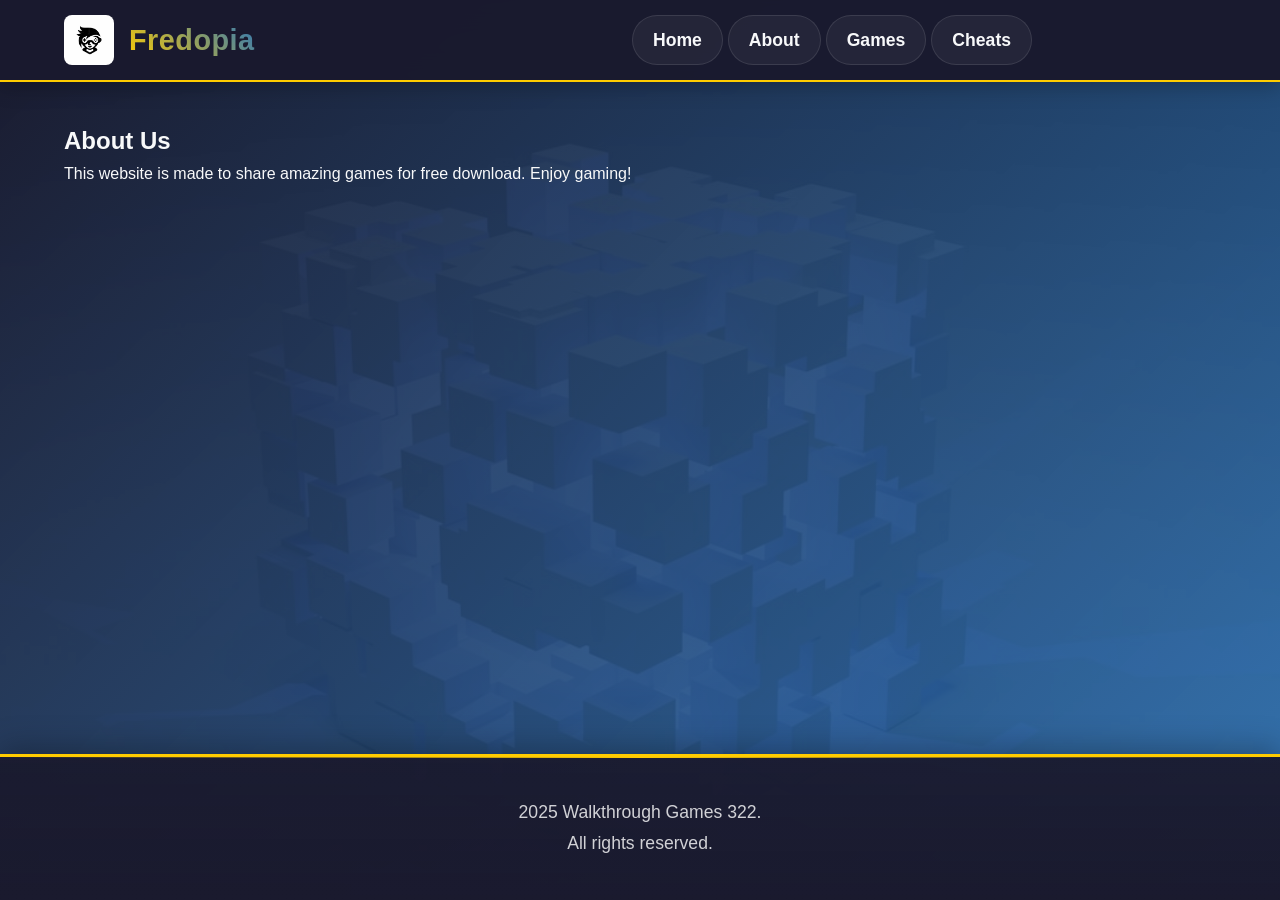
==== commit c0de8972: "in all i change in fredopia" ====
--- a/about.html
+++ b/about.html
@@ -6,7 +6,7 @@
 
   <meta charset="UTF-8">
   <meta name="viewport" content="width=device-width, initial-scale=1.0">
-  <title>About - Walkthrough Games 322</title>
+  <title>About - Fredopia</title>
   <link rel="stylesheet" href="style.css">
   <link href="https://fonts.googleapis.com/css2?family=Open+Sans&display=swap" rel="stylesheet">
 </head>
@@ -15,7 +15,7 @@
 <header>
   <div class="header-left">
     <img src="images/logo.png" alt="Walkthrough Games 322 Logo" class="logo">
-    <h1>Walkthrough Games 322</h1>
+    <h1>Fredopia</h1>
   </div>
   <nav>
     
--- a/style.css
+++ b/style.css
@@ -1026,4 +1026,56 @@
   background: linear-gradient(90deg, var(--primary), var(--info));
   border-radius: 3px;
   transition: width 0.3s ease;
-}+}
+
+ 
+    /* Additional styles for the toggle functionality */
+    .toggle-game-details {
+      background: #3498db;
+      color: white;
+      border: none;
+      padding: 12px 20px;
+      border-radius: 4px;
+      cursor: pointer;
+      margin: 10px 0;
+      width: 100%;
+      text-align: center;
+      font-size: 1rem;
+      transition: all 0.3s ease;
+    }
+    
+    .toggle-game-details:hover {
+      background: #2980b9;
+    }
+    
+    .game-details {
+      background: rgba(0, 0, 0, 0.2);
+      padding: 15px;
+      border-radius: 4px;
+      margin-top: 10px;
+      animation: fadeIn 0.3s ease;
+    }
+    
+    .download-btn {
+      background: #2ecc71;
+      color: white;
+      border: none;
+      padding: 10px 20px;
+      border-radius: 4px;
+      cursor: pointer;
+      font-size: 1rem;
+      transition: all 0.3s ease;
+      display: block;
+      width: 100%;
+      text-align: center;
+    }
+    
+    .download-btn:hover {
+      background: #27ae60;
+    }
+    
+    @keyframes fadeIn {
+      from { opacity: 0; }
+      to { opacity: 1; }
+    }
+  
